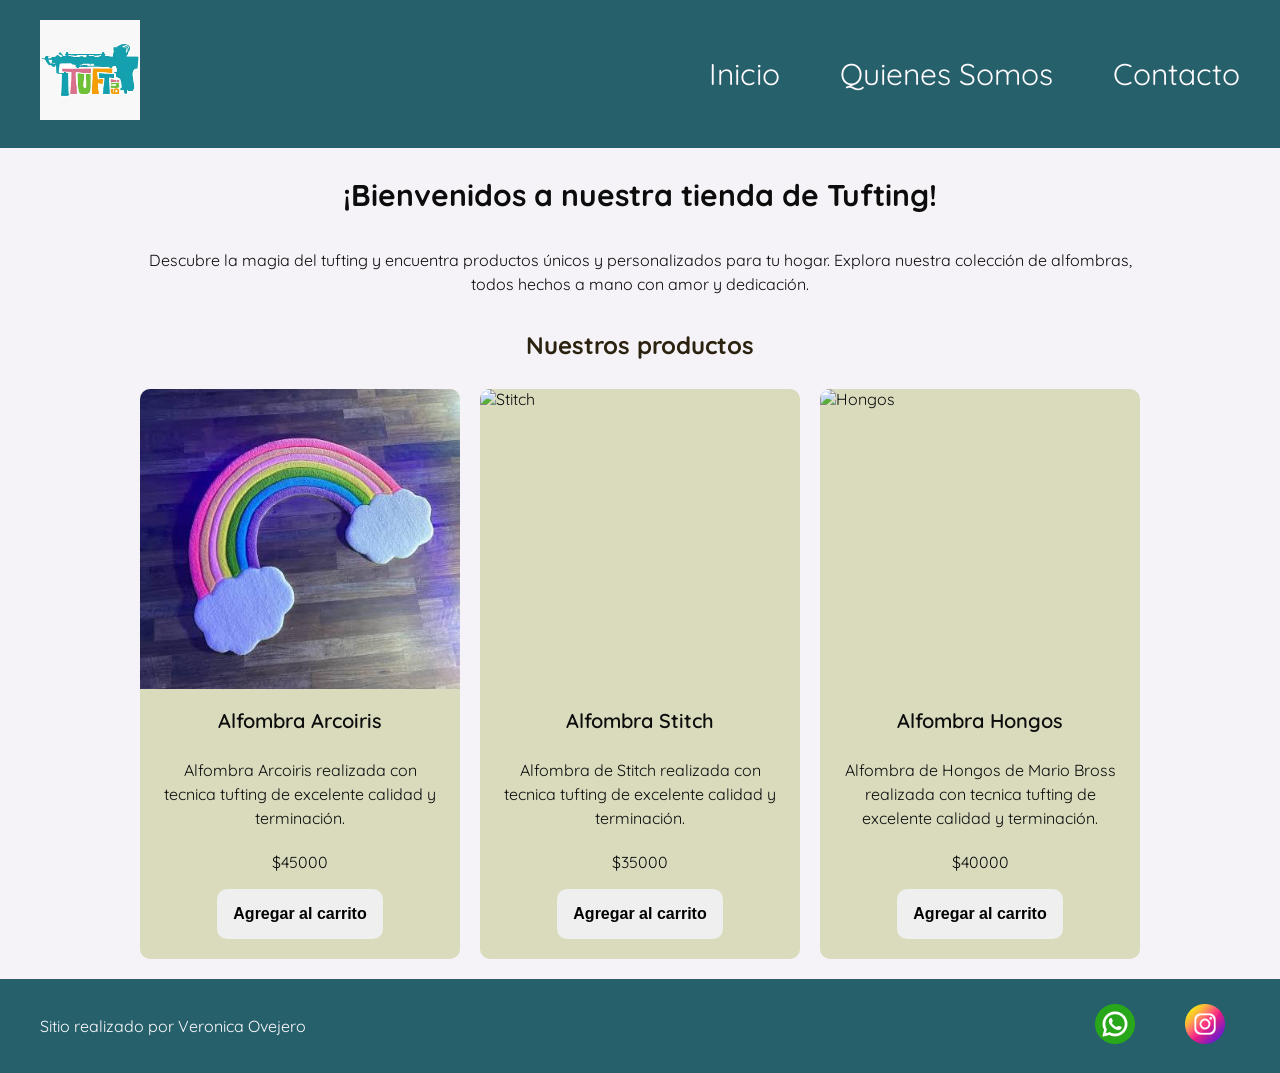
==== index.html @ 5dced41a "Primer commit de pre entrega Front-end" ====
<!DOCTYPE html>
<html lang="es">
<head>
    <meta charset="UTF-8">
    <meta name="viewport" content="width=device-width, initial-scale=1.0">
    <link rel="preconnect" href="https://fonts.googleapis.com">
    <link rel="preconnect" href="https://fonts.gstatic.com" crossorigin>
    <link href="https://fonts.googleapis.com/css2?family=Quicksand:wght@300..700&family=Raleway:ital,wght@0,100..900;1,100..900&display=swap" 
    rel="stylesheet">    
    <link rel="stylesheet" href="./css/styles.css" />
    <title>Tienda de Tufting</title>
</head>
<body>
    <header>
        <div class="div-logo"> <a class= "logo" href="./index.html"> <img src="./img/logotufting.jfif" alt="Logo" width="100" height="100"></a></div>
    
    <nav class="header-nav">
        <ul>
            <li><a href="./index.html">Inicio</a></li>
            <li><a href="./pages/about.html">Quienes Somos</a></li>
            <li><a href="./pages/contacto.html">Contacto</a></li>
        </ul>
    </nav>
    </header>

    <main>
         <section class="inicio">
            <h1>¡Bienvenidos a nuestra tienda de Tufting!</h1>
            <p class ="Descripcion-inicio">Descubre la magia del tufting y encuentra productos únicos y personalizados para tu hogar. Explora nuestra colección de alfombras, todos hechos a mano con amor y dedicación.</p>
         </section>

          <section>
            <h2 class="titulo-productos text-secondary">Nuestros productos</h2>
            <div class="contenedor-tarjetas">
            <article class="tarjeta">
                <img class="producto-img" src="./img/arcoiris.jfif" alt="Alfombra Arcoiris">
                <h3>Alfombra Arcoiris</h3>
                <p>Alfombra Arcoiris realizada con tecnica tufting de excelente calidad y terminación.</p>
                <p>$45000</p>
                <button class= "btn">Agregar al carrito</button>
            </article>

            <article class="tarjeta">
                <img class="producto-img" src="./img/Stitch.png" alt="Stitch">
                <h3>Alfombra Stitch</h3>
                <p>Alfombra de Stitch realizada con tecnica tufting de excelente calidad y terminación.</p>
                <p>$35000</p>
                <button class= "btn">Agregar al carrito</button>
            </article>

            <article class="tarjeta">
                <img class="producto-img" src="./img/Hongos.png" alt="Hongos">
                <h3>Alfombra Hongos</h3>
                <p>Alfombra de Hongos de Mario Bross realizada con tecnica tufting de excelente calidad y terminación.</p>
                <p>$40000</p>
                <button class= "btn">Agregar al carrito</button>
            </article>
            </div>
            </section>
    </main>
    <footer>
      <p>Sitio realizado por Veronica Ovejero</p>
      <nav>
        <ul class="footer-list">
          <li><img src="./img/whatsapp.png" alt="logo-whatsapp" /></li>
          <li><img src="./img/instagram.png" alt="logo-instagram" /></li>
        </ul>
      </nav>
    </footer>

</body>
</html>
---- css/styles.css ----
* {
  margin: 0;
  padding: 0;
  box-sizing: border-box;
}

html {
  font-size: 62.5%;
}

body {
  font-family: "Quicksand", sans-serif;
  font-size: 1.6rem;
  background-color: #f5f2f8;
  color: #0c0c0c;

  display: flex;
  flex-direction: column;
  min-height: 100vh;
}

main {
  width: 80%;
  margin: auto;
  padding-bottom: 2rem;

  flex: 1;

  display: flex;
  flex-direction: column;
  align-items: center;
}

p , .about-description {
  font-size: 1.6rem;
  line-height: 1.5;
  margin: 0.5rem 0;
  text-align: center;
}

h1 {
  font-size: 3rem;
  font-weight: 800;
  line-height: 1.15;
  margin: 3rem 0;
}

h2 {
  font-size: 2.4rem;
  font-weight: 700;
  line-height: 1.2;
  text-align: center;
  margin: 2rem 0;
  
}

h3 {
  font-size: 2rem;
  font-weight: 600;
  line-height: 1.2;
  text-align: center;
  margin: 1rem 0;
}
.btn {
  border: none;
  font-size: 1.6rem;
  font-weight: bold;
  padding: 1.6rem;
  border-radius: 1rem;
}

header,
footer {
  background: #26616b;
  color: #fffbff;
  width: 100%;

  display: flex;
  justify-content: space-between;
  align-items: center;
}

footer {
  padding: 1rem 4rem;
}

.div-logo {
  margin-left: 2rem;
  font-weight: bold;
}

.logo,
.header-nav a {
  text-decoration: none;
  font-size: 3rem;
  color: inherit;
  display: inline-block;
  padding: 2rem;
}

.header-nav {
  margin-right: 2rem;
}

.header-nav ul,
footer .footer-list {
  list-style: none;
  display: flex;
  gap: 2rem;
}

.footer-list li {
  padding: 1rem;
}

.footer-list img {
  width: 5rem;
  padding: 0.5rem;
}

.text-secondary {
  color: #2b220f;
   padding: 1rem;

}

.Descripcion-inicio {
  text-align: center;
}
/* -------------------------------------------------------------------------- */
/*                                    HOME                                    */
/* -------------------------------------------------------------------------- */
.inicio , .about, .contacto{
  display: flex;
  justify-content: center;
  align-items: center;
  flex-wrap: wrap;

}

.inicio h1 {
  width: 100%;
  text-align: center;
}


.contenedor-tarjetas {
  display: flex;
  justify-content: center;
  gap: 2rem;
  flex-wrap: wrap;
}

.tarjeta {
  background-color: #dadbbd; 
  width: 100%;
  max-width: 32rem;
  border-radius: 1rem;
  overflow: hidden;
  

  display: flex;
  flex-direction: column;
  align-items: center;
  gap: 1rem;
 padding-bottom: 2rem;
}

.tarjeta p {
  text-align: center;
  padding: 0 2rem;
}

.tarjeta img {
  width: 100%;
  height: 30rem;
  object-fit: cover;
}

/* -------------------------------------------------------------------------- */
/*                                  CONTACTO                                  */
/* -------------------------------------------------------------------------- */
.contacto {
  width: 100%;
  display: flex;
  flex-direction: column;
  align-items: center;
}

.contacto-title{
  margin: 2rem 0;
}

.contacto-form {
  background-color: #dadbbd;
  color: #080808;

  width: 100%;
  max-width: 50rem;

  font-size: 2rem;
  padding: 3rem;
  border-radius: 1rem;

  box-shadow: 0 10px 30px rgba(0, 0, 0, 0.15); /* sutil */
}

.grupo-input {
  display: flex;
  flex-direction: column;
  gap: 0.8rem;
  margin-bottom: 2rem;
}

.grupo-input input,
.grupo-input textarea {
  width: 100%;
  padding: 1.2rem;
  font-size: 1.6rem;

  color: #2a1e35;
  background-color: #fff7fb;

  border: 2px solid #6e5a8e;
  border-radius: 0.8rem;

  outline: none;
}

.grupo-input textarea {
  min-height: 10rem;
  resize: vertical;
}

/* -------------------------------------------------------------------------- */
/*                                MEDIA QUERIES                               */
/* -------------------------------------------------------------------------- */
@media (max-width: 600px) {
  header,
  footer {
    flex-direction: column;
  }

  .header-nav,
  .div-logo {
    margin: 0;
  }
}
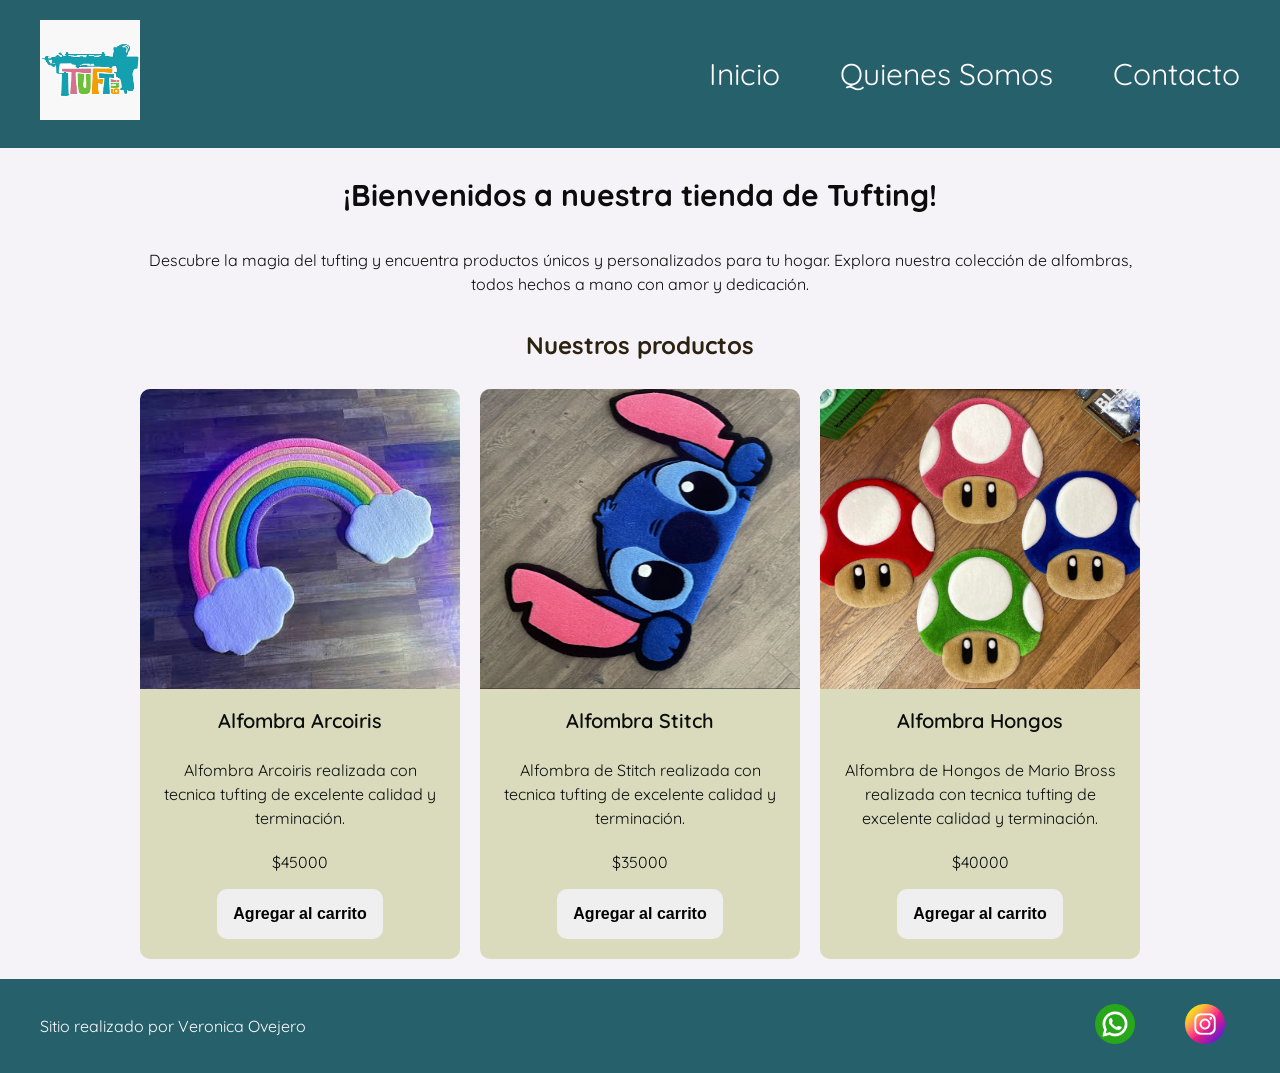
==== commit 6569048f: "Commit de imagenes" ====
--- a/index.html
+++ b/index.html
@@ -41,7 +41,7 @@
             </article>
 
             <article class="tarjeta">
-                <img class="producto-img" src="./img/Stitch.png" alt="Stitch">
+                <img class="producto-img" src="./img/stitch.PNG" alt="Stitch">
                 <h3>Alfombra Stitch</h3>
                 <p>Alfombra de Stitch realizada con tecnica tufting de excelente calidad y terminación.</p>
                 <p>$35000</p>
@@ -49,7 +49,7 @@
             </article>
 
             <article class="tarjeta">
-                <img class="producto-img" src="./img/Hongos.png" alt="Hongos">
+                <img class="producto-img" src="./img/Hongos.PNG" alt="Hongos">
                 <h3>Alfombra Hongos</h3>
                 <p>Alfombra de Hongos de Mario Bross realizada con tecnica tufting de excelente calidad y terminación.</p>
                 <p>$40000</p>
